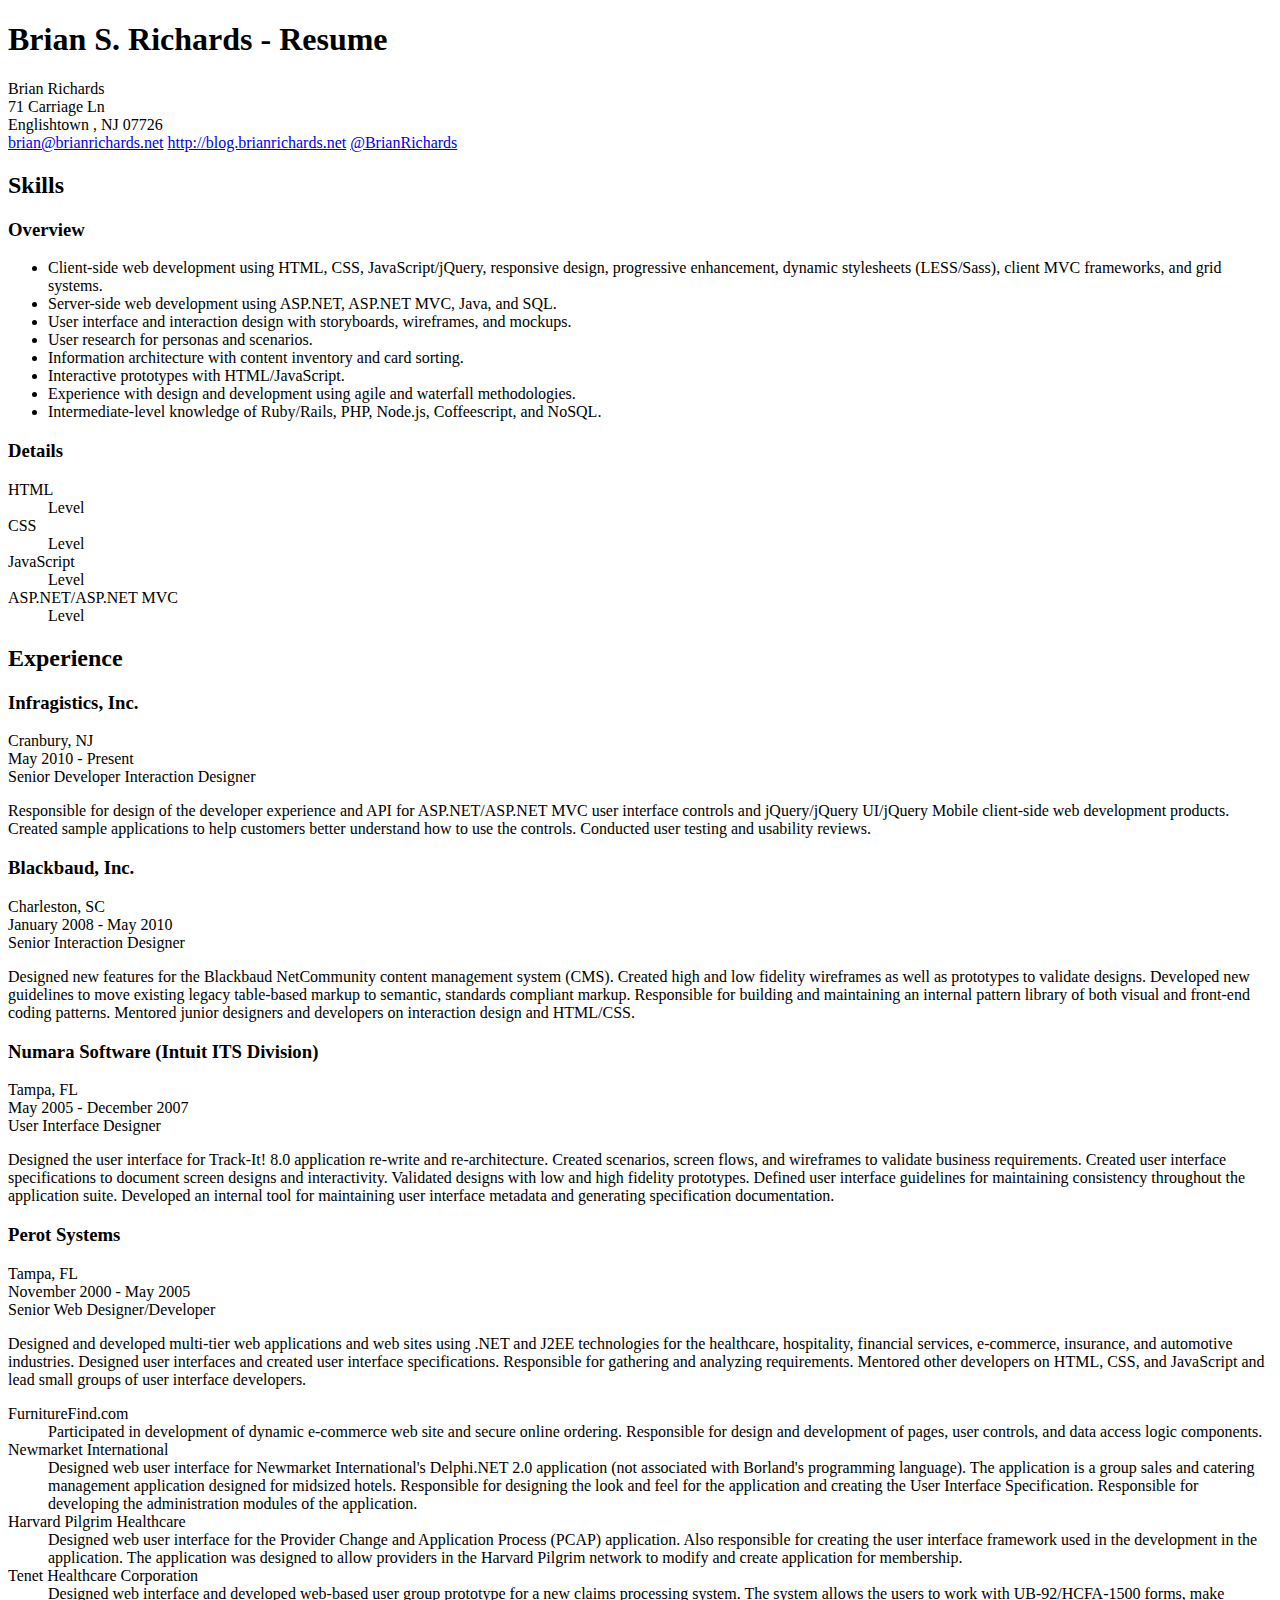
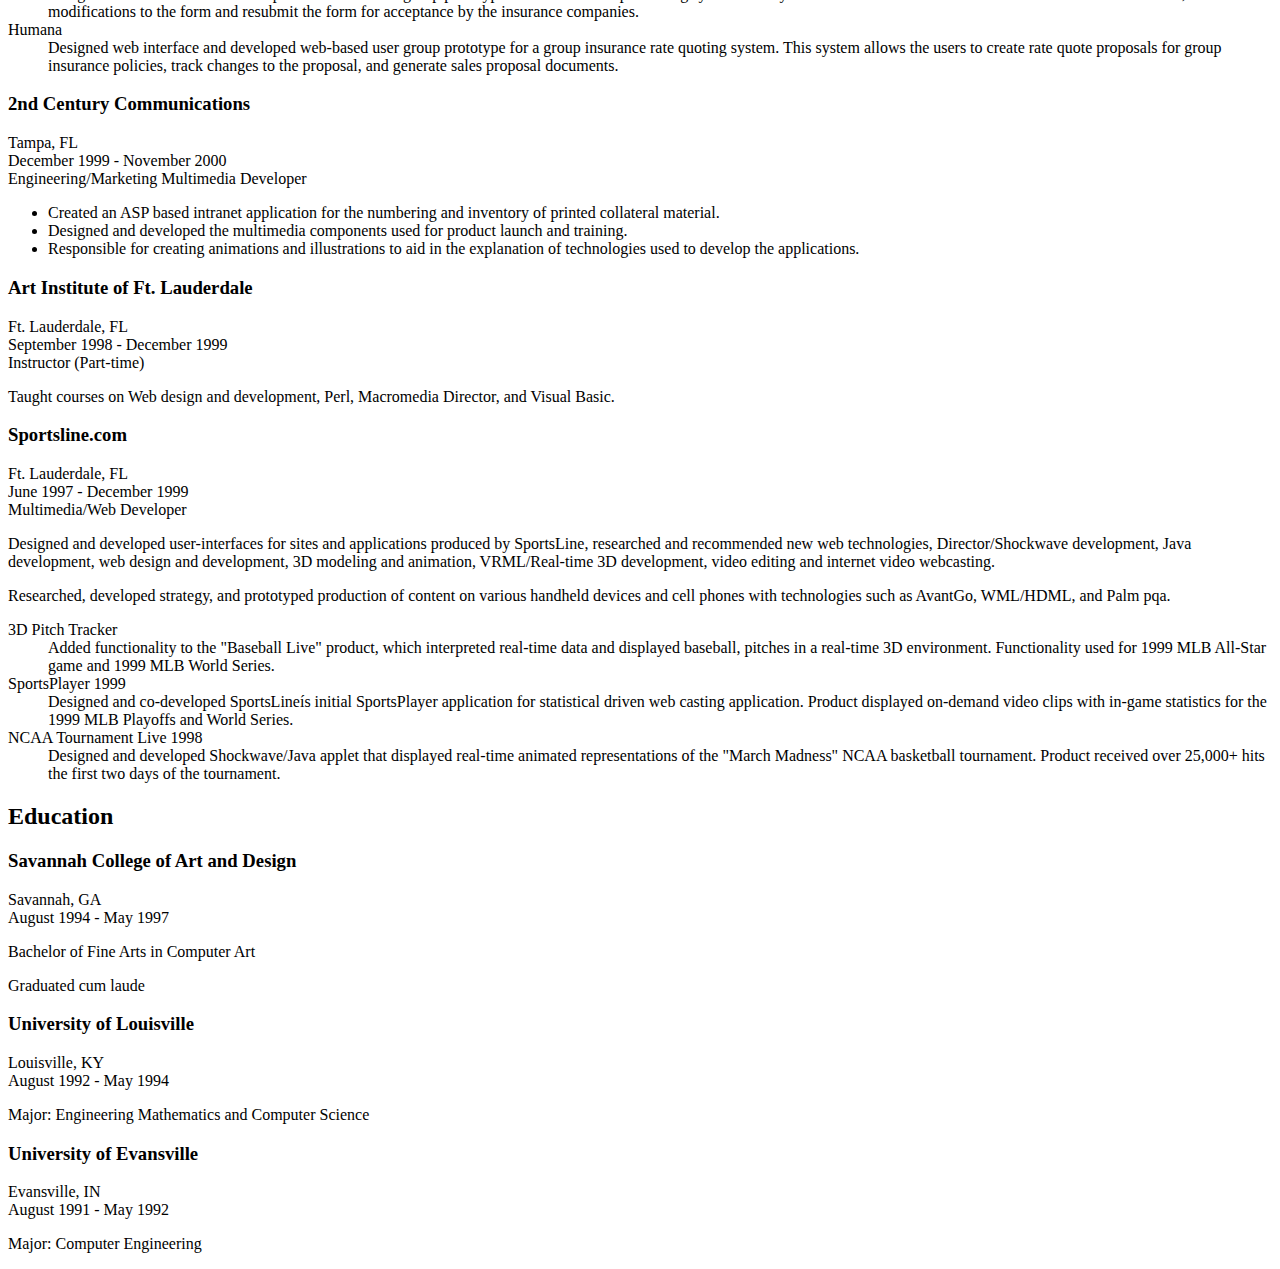
==== index.html @ 7f8946c2 "Initial markup" ====
<!doctype html>
<html lang="en">
<head>
  <meta charset="utf-8">
  <meta http-equiv="X-UA-Compatible" content="IE=edge,chrome=1">

  <title>Brian S. Richards - Resume</title>

  <meta name="description" content="">
  <meta name="viewport" content="width=device-width">

  <!-- favicon.ico -->

  <link rel="stylesheet" href="css/style.css">
</head>
<body>
  <header>
    <div id="contactInfo">
      <h1>Brian S. Richards - Resume</h1>
      <div id="hcard-Brian-Richards" class="vcard">
        <span class="url fn">Brian Richards</span>
        <div class="adr">
          <div class="street-address">71 Carriage Ln</div>
          <span class="locality">Englishtown</span>
          , 
          <span class="region">NJ</span>
          <span class="postal-code">07726</span>
        </div>
        <a class="email" rel="me" href="mailto:brian@brianrichards.net">brian@brianrichards.net</a>
        <a class="url" rel="me" href="http://blog.brianrichards.net/">http://blog.brianrichards.net</a>
        <a class="url" rel="me" href="http://twitter.com/BrianRichards">@BrianRichards</a>
      </div>
    </div>
  </header>
  <div id="skills">
    <header>
      <h2>Skills</h2>
    </header>
    <section class="skills overview">
      <header>
        <h3>Overview</h3>
      </header>
      <ul>
        <li>Client-side web development using HTML, CSS, JavaScript/jQuery, responsive design, progressive enhancement, dynamic stylesheets (LESS/Sass), client MVC frameworks, and grid systems.</li>
        <li>Server-side web development using ASP.NET, ASP.NET MVC, Java, and SQL.</li>
        <li>User interface and interaction design with storyboards, wireframes, and mockups.</li>
        <li>User research for personas and scenarios.</li>
        <li>Information architecture with content inventory and card sorting.</li>
        <li>Interactive prototypes with HTML/JavaScript.</li>
        <li>Experience with design and development using agile and waterfall methodologies.</li>
        <li>Intermediate-level knowledge of Ruby/Rails, PHP, Node.js, Coffeescript, and NoSQL.</li>
      </ul>
    </section>

    <section class="skills details">
      <header>
        <h3>Details</h3>
      </header>
      <dl>
        <dt>HTML</dt>
        <dd>Level</dd>
        <dt>CSS</dt>
        <dd>Level</dd>
        <dt>JavaScript</dt>
        <dd>Level</dd>
        <dt>ASP.NET/ASP.NET MVC</dt>
        <dd>Level</dd>
        <dt></dt>
        <dd></dd>
        <dt></dt>
        <dd></dd>
        <dt></dt>
        <dd></dd>
        <dt></dt>
        <dd></dd>
        <dt></dt>
        <dd></dd>
      </dl>
    </section>    
  </div>

  <div id="jobs">
    <header>
      <h2>Experience</h2>
    </header>
    <section class="experience">
      <header>
        <h3 class="org">Infragistics, Inc.</h3>
        <div class="adr">
          <span class="locality">Cranbury</span>, <span class="region">NJ</span>
        </div>
        <div class="">
          <time class="dtstart" datetime="2010-05-01">May 2010</time> - <time class="dtend" datetime="2012-03-31">Present</time>
        </div>
        <span class="title">Senior Developer Interaction Designer</span>
      </header>
      <p class="summary">
        Responsible for design of the developer experience and API for ASP.NET/ASP.NET MVC user interface controls and jQuery/jQuery UI/jQuery Mobile client-side web development products. Created sample applications to help customers better understand how to use the controls. Conducted user testing and usability reviews.
      </p>
    </section>

    <section class="experience">
      <header>
        <h3 class="org">Blackbaud, Inc.</h3>
        <div class="adr">
          <span class="locality">Charleston</span>, <span class="region">SC</span>
        </div>
        <div class="">
          <time class="dtstart" datetime="2008-01-01">January 2008</time> - <time class="dtend" datetime="2010-05-01">May 2010</time>
        </div>
        <span class="title">Senior Interaction Designer</span>
      </header>
      <p class="summary">
        Designed new features for the Blackbaud NetCommunity content management system (CMS).  Created high and low fidelity wireframes as well as prototypes to validate designs.  Developed new guidelines to move existing legacy table-based markup to semantic, standards compliant markup.  Responsible for building and maintaining an internal pattern library of both visual and front-end coding patterns.  Mentored junior designers and developers on interaction design and HTML/CSS.
      </p>
    </section>

    <section class="experience">
      <header>
        <h3 class="org">Numara Software (Intuit ITS Division)</h3>
        <div class="adr">
          <span class="locality">Tampa</span>, <span class="region">FL</span>
        </div>
        <div class="">
          <time class="dtstart" datetime="2005-05-01">May 2005</time> - <time class="dtend" datetime="2007-12-31">December 2007</time>
        </div>
        <span class="title">User Interface Designer</span>
      </header>
      <p class="summary">
        Designed the user interface for Track-It! 8.0 application re-write and re-architecture.  Created scenarios, screen flows, and wireframes to validate business requirements.  Created user interface specifications to document screen designs and interactivity.  Validated designs with low and high fidelity prototypes.  Defined user interface guidelines for maintaining consistency throughout the application suite.  Developed an internal tool for maintaining user interface metadata and generating specification documentation. 
      </p>
    </section>

    <section class="experience">
      <header>
        <h3 class="org">Perot Systems</h3>
        <div class="adr">
          <span class="locality">Tampa</span>, <span class="region">FL</span>
        </div>
        <div class="">
          <time class="dtstart" datetime="2000-11-01">November 2000</time> - <time class="dtend" datetime="2005-05-01">May 2005</time>
        </div>
        <span class="title">Senior Web Designer/Developer</span>
      </header>
      <p class="summary">
        Designed and developed multi-tier web applications and web sites using .NET and J2EE technologies for the healthcare, hospitality, financial services, e-commerce, insurance, and automotive industries.  Designed user interfaces and created user interface specifications.  Responsible for gathering and analyzing requirements.  Mentored other developers on HTML, CSS, and JavaScript and lead small groups of user interface developers.
      </p>
      <dl class="summary projects">
        <dt>FurnitureFind.com</dt>
        <dd>
          Participated in development of dynamic e-commerce web site and secure online ordering.  Responsible for design and development of pages, user controls, and data access logic components.
        </dd>
        <dt>Newmarket International</dt>
        <dd>
          Designed web user interface for Newmarket International's Delphi.NET 2.0 application (not associated with Borland's programming language).  The application is a group sales and catering management application designed for midsized hotels.  Responsible for designing the look and feel for the application and creating the User Interface Specification.  Responsible for developing the administration modules of the application.
        </dd>
        <dt>Harvard Pilgrim Healthcare</dt>
        <dd>
          Designed web user interface for the Provider Change and Application Process (PCAP) application.  Also responsible for creating the user interface framework used in the development in the application.   The application was designed to allow providers in the Harvard Pilgrim network to modify and create application for membership.
        </dd>
        <dt>Tenet Healthcare Corporation</dt>
        <dd>
          Designed web interface and developed web-based user group prototype for a new claims processing system.  The system allows the users to work with UB-92/HCFA-1500 forms, make modifications to the form and resubmit the form for acceptance by the insurance companies.
        </dd>
        <dt>Humana</dt>
        <dd>
          Designed web interface and developed web-based user group prototype for a group insurance rate quoting system.  This system allows the users to create rate quote proposals for group insurance policies, track changes to the proposal, and generate sales proposal documents.  
        </dd>
      </dl>
    </section>

    <section class="experience">
      <header>
        <h3 class="org">2nd Century Communications</h3>
        <div class="adr">
          <span class="locality">Tampa</span>, <span class="region">FL</span>
        </div>
        <div class="">
          <time class="dtstart" datetime="1999-12-01">December 1999</time> - <time class="dtend" datetime="2000-11-30">November 2000</time>
        </div>
        <span class="title">Engineering/Marketing Multimedia Developer</span>
      </header>
      <p class="summary">
        <ul>
          <li>Created an ASP based intranet application for the numbering and inventory of printed collateral material.</li>
          <li>Designed and developed the multimedia components used for product launch and training.</li>
          <li>Responsible for creating animations and illustrations to aid in the explanation of technologies used to develop the applications.</li>
        </ul>
      </p>
    </section>

    <section class="experience">
      <header>
        <h3 class="org">Art Institute of Ft. Lauderdale</h3>
        <div class="adr">
          <span class="locality">Ft. Lauderdale</span>, <span class="region">FL</span>
        </div>
        <div class="">
          <time class="dtstart" datetime="1998-09-01">September 1998</time> - <time class="dtend" datetime="1999-12-31">December 1999</time>
        </div>
        <span class="title">Instructor (Part-time)</span>
      </header>
      <p class="summary">
        Taught courses on Web design and development, Perl, Macromedia Director, and Visual Basic.
      </p>
    </section>

    <section class="experience">
      <header>
        <h3 class="org">Sportsline.com</h3>
        <div class="adr">
          <span class="locality">Ft. Lauderdale</span>, <span class="region">FL</span>
        </div>
        <div class="">
          <time class="dtstart" datetime="1997-06-01">June 1997</time> - <time class="dtend" datetime="1999-12-31">December 1999</time>
        </div>
        <span class="title">Multimedia/Web Developer</span>
      </header>
      <p class="summary">
        Designed and developed user-interfaces for sites and applications produced by SportsLine, researched and recommended new web technologies, Director/Shockwave development, Java development, web design and development, 3D modeling and animation, VRML/Real-time 3D development, video editing and internet video webcasting.
      </p>
      <p class="summary">
        Researched, developed strategy, and prototyped production of content on various handheld devices and cell phones with technologies such as AvantGo, WML/HDML, and Palm pqa.
      </p>
      <dl>
        <dt>3D Pitch Tracker</dt>
        <dd>
          Added functionality to the "Baseball Live" product, which interpreted real-time data and displayed baseball, pitches in a real-time 3D environment. Functionality used for 1999 MLB All-Star game and 1999 MLB World Series.
        </dd>
        <dt>SportsPlayer 1999</dt>
        <dd>
          Designed and co-developed SportsLineís initial SportsPlayer application for statistical driven web casting application. Product displayed on-demand video clips with in-game statistics for the 1999 MLB Playoffs and World Series.
        </dd>
        <dt>NCAA Tournament Live 1998</dt>
        <dd>
          Designed and developed Shockwave/Java applet that displayed real-time animated representations of the "March Madness" NCAA basketball tournament.  Product received over 25,000+ hits the first two days of the tournament.
        </dd>
      </dl>
    </section>
  </div>
  <div id="education">
    <header>
      <h2>Education</h2>
    </header>
    <section class="education">
      <h3 class="org">Savannah College of Art and Design</h3>
        <div class="adr">
          <span class="locality">Savannah</span>, <span class="region">GA</span>
        </div>
        <div class="">
          <time class="dtstart" datetime="1994-08-01">August 1994</time> - <time class="dtend" datetime="1997-05-31">May 1997</time>
        </div>
        <p class="summary degree">Bachelor of Fine Arts in Computer Art</p>
        <p class="summary">Graduated cum laude</p>
    </section>

    <section class="education">
      <h3 class="org">University of Louisville</h3>
        <div class="adr">
          <span class="locality">Louisville</span>, <span class="region">KY</span>
        </div>
        <div class="">
          <time class="dtstart" datetime="1992-08-01">August 1992</time> - <time class="dtend" datetime="1994-05-31">May 1994</time>
        </div>
        <p class="summary major">Major: Engineering Mathematics and Computer Science</p>
    </section>

    <section class="education">
      <h3 class="org">University of Evansville</h3>
        <div class="adr">
          <span class="locality">Evansville</span>, <span class="region">IN</span>
        </div>
        <div class="">
          <time class="dtstart" datetime="1991-08-01">August 1991</time> - <time class="dtend" datetime="1992-05-31">May 1992</time>
        </div>
        <p class="summary major">Major: Computer Engineering</p>
    </section>
  </div>
  <footer>

  </footer>
</body>
</html>
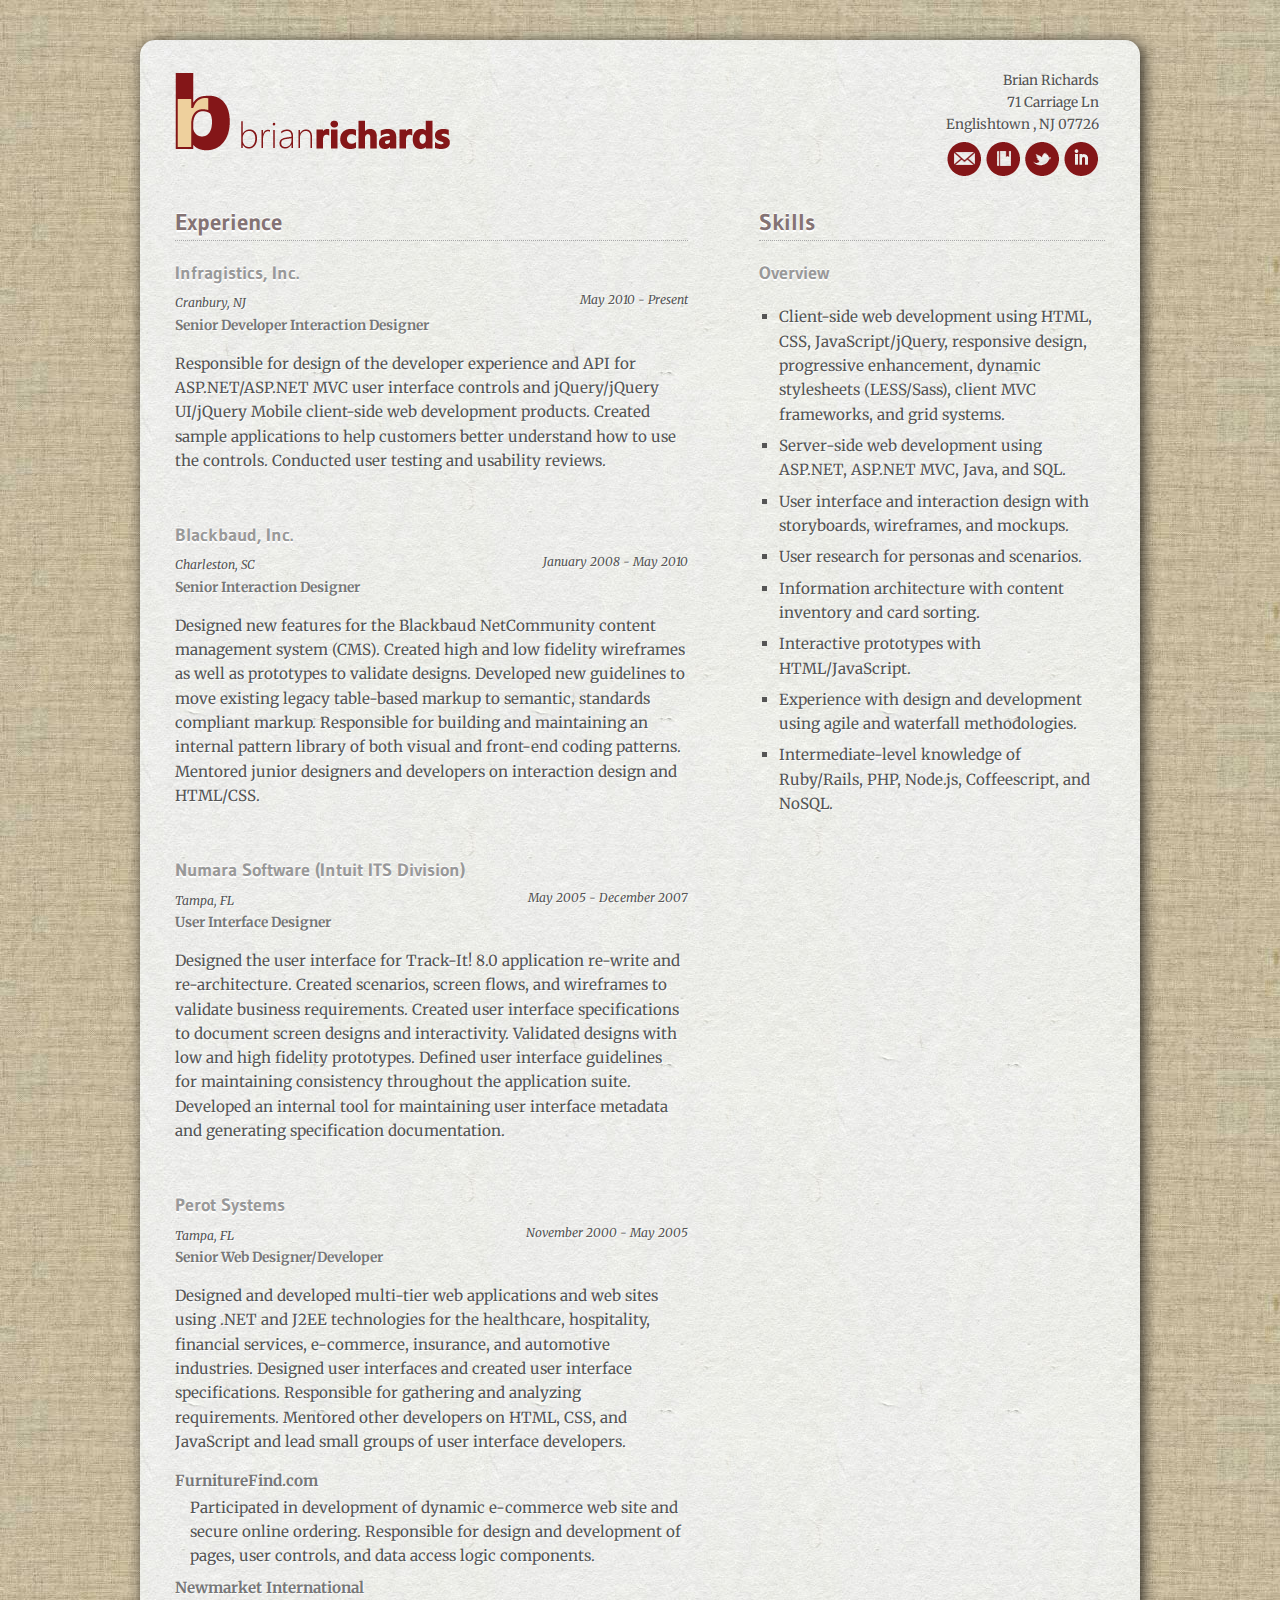
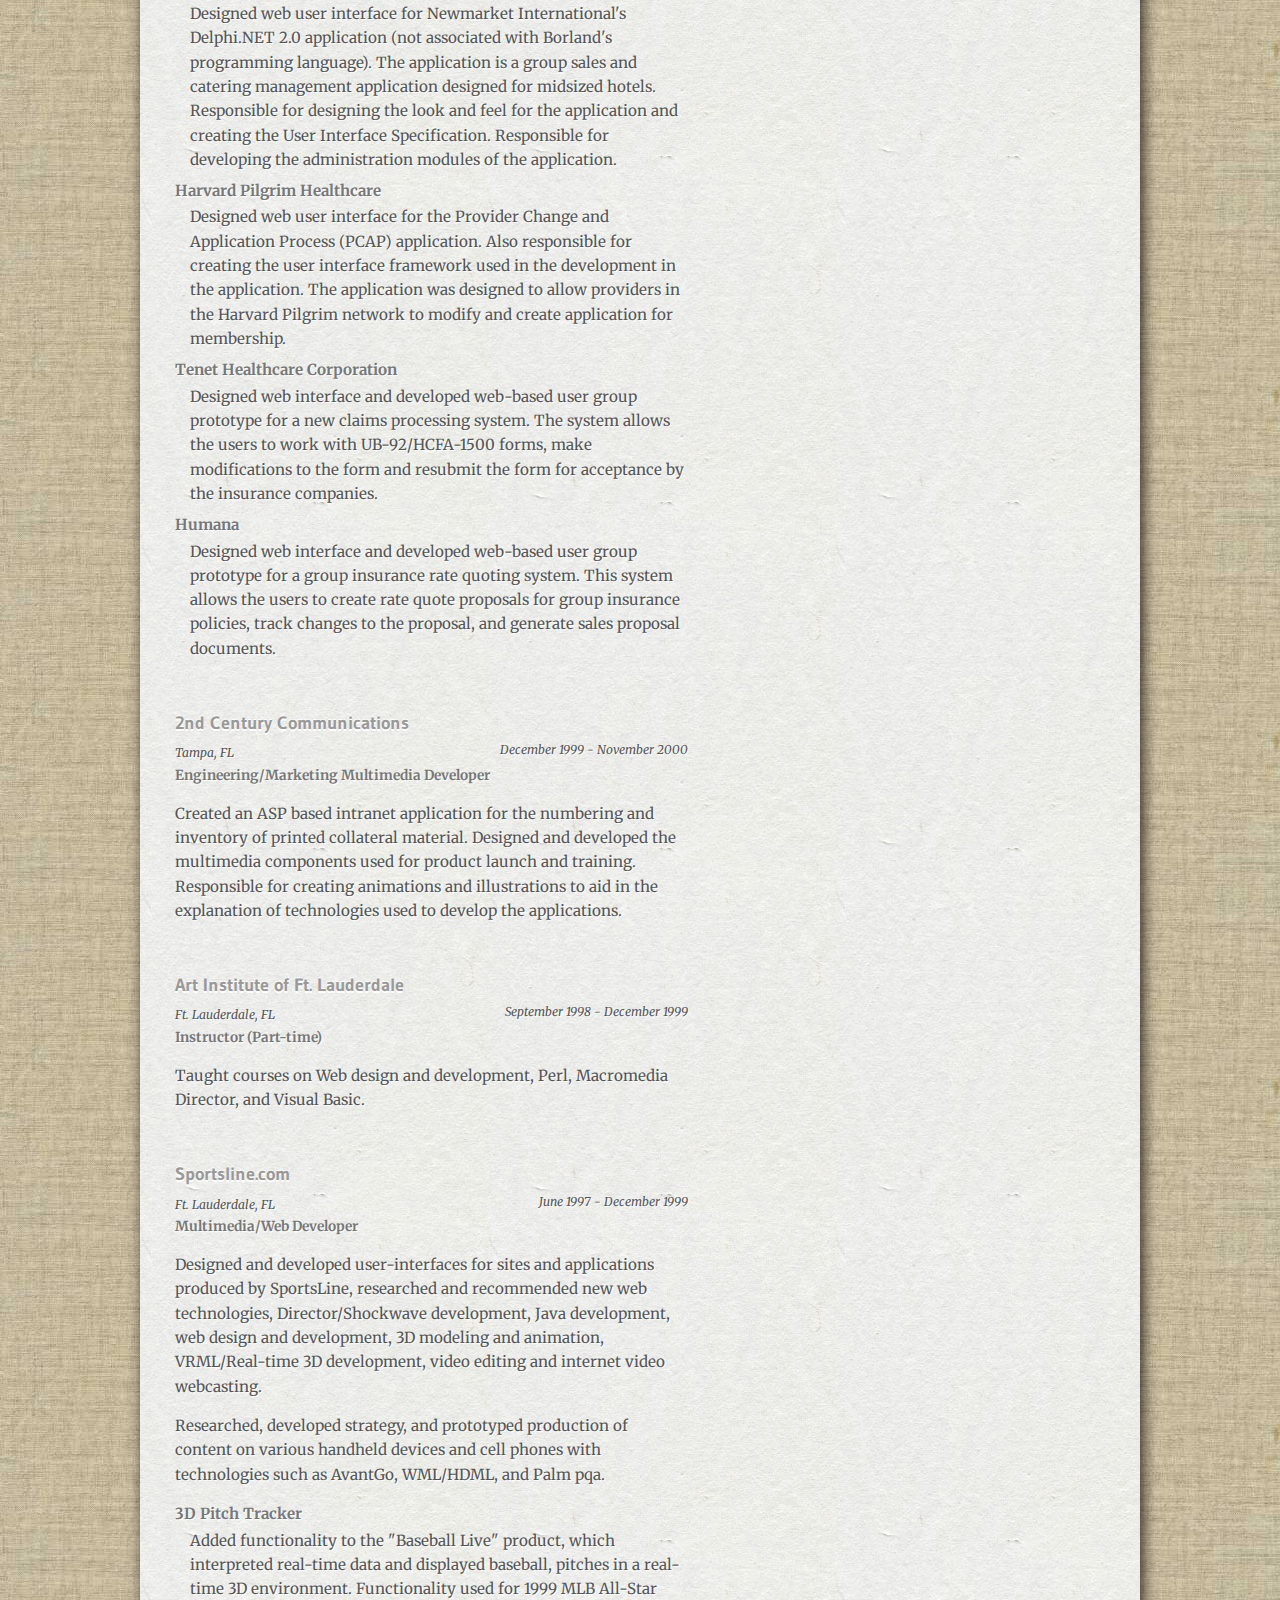
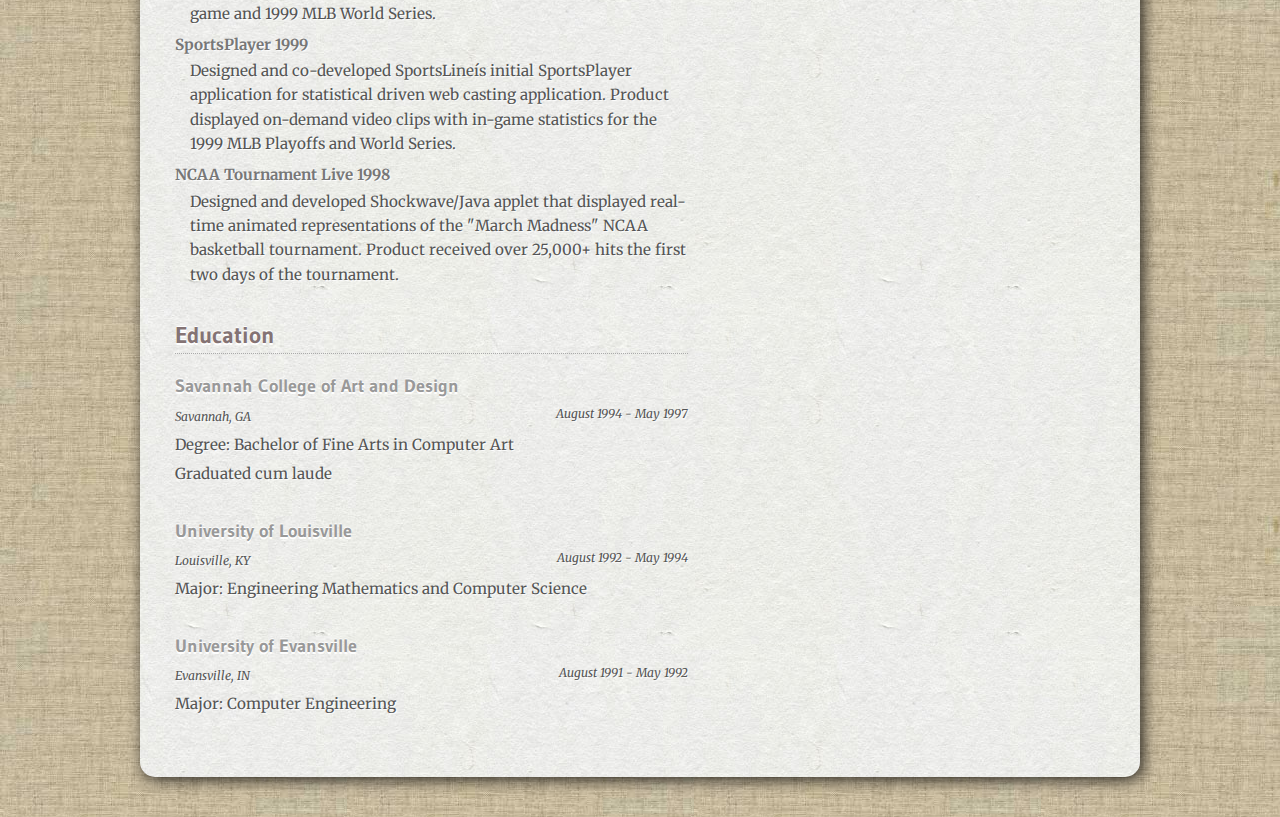
==== commit 656d192e: "Initial deployment" ====
--- a/index.html
+++ b/index.html
@@ -4,19 +4,37 @@
   <meta charset="utf-8">
   <meta http-equiv="X-UA-Compatible" content="IE=edge,chrome=1">
 
-  <title>Brian S. Richards - Resume</title>
+  <title>Brian Richards - Resume</title>
 
   <meta name="description" content="">
   <meta name="viewport" content="width=device-width">
 
-  <!-- favicon.ico -->
-
-  <link rel="stylesheet" href="css/style.css">
+  <link rel="shortcut icon" href="favicon.ico">
+  <link href='http://fonts.googleapis.com/css?family=Merriweather' rel='stylesheet' type='text/css'>
+  <link href='http://fonts.googleapis.com/css?family=Gudea' rel='stylesheet' type='text/css'>
+  <link rel="stylesheet" href="css/normalize.css">
+  <link rel="stylesheet" href="css/resume.css">
+
+  <script type="text/javascript">
+    var _gaq = _gaq || [];
+    _gaq.push(['_setAccount', 'UA-24062154-5']);
+    _gaq.push(['_trackPageview']);
+
+    (function() {
+      var ga = document.createElement('script'); ga.type = 'text/javascript'; ga.async = true;
+      ga.src = ('https:' == document.location.protocol ? 'https://ssl' : 'http://www') + '.google-analytics.com/ga.js';
+      var s = document.getElementsByTagName('script')[0]; s.parentNode.insertBefore(ga, s);
+    })();
+  </script>
 </head>
 <body>
-  <header>
+  <div id="page">
+  <header id="contact">
     <div id="contactInfo">
-      <h1>Brian S. Richards - Resume</h1>
+      <h1>
+        <img src="images/logo.png" alt="Brian Richards" />
+        <span>Brian Richards - Resume</span>
+      </h1>
       <div id="hcard-Brian-Richards" class="vcard">
         <span class="url fn">Brian Richards</span>
         <div class="adr">
@@ -26,9 +44,10 @@
           <span class="region">NJ</span>
           <span class="postal-code">07726</span>
         </div>
-        <a class="email" rel="me" href="mailto:brian@brianrichards.net">brian@brianrichards.net</a>
-        <a class="url" rel="me" href="http://blog.brianrichards.net/">http://blog.brianrichards.net</a>
-        <a class="url" rel="me" href="http://twitter.com/BrianRichards">@BrianRichards</a>
+        <a class="email" rel="me" href="mailto:brian@brianrichards.net" title="Email">Email</a>
+        <a class="url blog" rel="me" href="http://blog.brianrichards.net/posts/" title="Blog" target="_blank">Blog</a>
+        <a class="url twitter" rel="me" href="http://twitter.com/BrianRichards" title="Twitter" target="_blank">Twitter</a>
+        <a class="url linkedin" rel="me" href="http://www.linkedin.com/in/briansrichards" title="LinkedIn" target="_blank">LinkedIn</a>
       </div>
     </div>
   </header>
@@ -41,7 +60,9 @@
         <h3>Overview</h3>
       </header>
       <ul>
-        <li>Client-side web development using HTML, CSS, JavaScript/jQuery, responsive design, progressive enhancement, dynamic stylesheets (LESS/Sass), client MVC frameworks, and grid systems.</li>
+        <li>
+          Client-side web development using HTML, CSS, JavaScript/jQuery, responsive design, progressive enhancement, dynamic stylesheets (LESS/Sass), client MVC frameworks, and grid systems.
+        </li>
         <li>Server-side web development using ASP.NET, ASP.NET MVC, Java, and SQL.</li>
         <li>User interface and interaction design with storyboards, wireframes, and mockups.</li>
         <li>User research for personas and scenarios.</li>
@@ -52,7 +73,7 @@
       </ul>
     </section>
 
-    <section class="skills details">
+    <!--section class="skills details">
       <header>
         <h3>Details</h3>
       </header>
@@ -76,7 +97,7 @@
         <dt></dt>
         <dd></dd>
       </dl>
-    </section>    
+    </section-->    
   </div>
 
   <div id="jobs">
@@ -89,7 +110,7 @@
         <div class="adr">
           <span class="locality">Cranbury</span>, <span class="region">NJ</span>
         </div>
-        <div class="">
+        <div class="dates">
           <time class="dtstart" datetime="2010-05-01">May 2010</time> - <time class="dtend" datetime="2012-03-31">Present</time>
         </div>
         <span class="title">Senior Developer Interaction Designer</span>
@@ -105,7 +126,7 @@
         <div class="adr">
           <span class="locality">Charleston</span>, <span class="region">SC</span>
         </div>
-        <div class="">
+        <div class="dates">
           <time class="dtstart" datetime="2008-01-01">January 2008</time> - <time class="dtend" datetime="2010-05-01">May 2010</time>
         </div>
         <span class="title">Senior Interaction Designer</span>
@@ -121,7 +142,7 @@
         <div class="adr">
           <span class="locality">Tampa</span>, <span class="region">FL</span>
         </div>
-        <div class="">
+        <div class="dates">
           <time class="dtstart" datetime="2005-05-01">May 2005</time> - <time class="dtend" datetime="2007-12-31">December 2007</time>
         </div>
         <span class="title">User Interface Designer</span>
@@ -137,7 +158,7 @@
         <div class="adr">
           <span class="locality">Tampa</span>, <span class="region">FL</span>
         </div>
-        <div class="">
+        <div class="dates">
           <time class="dtstart" datetime="2000-11-01">November 2000</time> - <time class="dtend" datetime="2005-05-01">May 2005</time>
         </div>
         <span class="title">Senior Web Designer/Developer</span>
@@ -175,17 +196,13 @@
         <div class="adr">
           <span class="locality">Tampa</span>, <span class="region">FL</span>
         </div>
-        <div class="">
+        <div class="dates">
           <time class="dtstart" datetime="1999-12-01">December 1999</time> - <time class="dtend" datetime="2000-11-30">November 2000</time>
         </div>
         <span class="title">Engineering/Marketing Multimedia Developer</span>
       </header>
       <p class="summary">
-        <ul>
-          <li>Created an ASP based intranet application for the numbering and inventory of printed collateral material.</li>
-          <li>Designed and developed the multimedia components used for product launch and training.</li>
-          <li>Responsible for creating animations and illustrations to aid in the explanation of technologies used to develop the applications.</li>
-        </ul>
+        Created an ASP based intranet application for the numbering and inventory of printed collateral material. Designed and developed the multimedia components used for product launch and training. Responsible for creating animations and illustrations to aid in the explanation of technologies used to develop the applications.
       </p>
     </section>
 
@@ -195,7 +212,7 @@
         <div class="adr">
           <span class="locality">Ft. Lauderdale</span>, <span class="region">FL</span>
         </div>
-        <div class="">
+        <div class="dates">
           <time class="dtstart" datetime="1998-09-01">September 1998</time> - <time class="dtend" datetime="1999-12-31">December 1999</time>
         </div>
         <span class="title">Instructor (Part-time)</span>
@@ -211,7 +228,7 @@
         <div class="adr">
           <span class="locality">Ft. Lauderdale</span>, <span class="region">FL</span>
         </div>
-        <div class="">
+        <div class="dates">
           <time class="dtstart" datetime="1997-06-01">June 1997</time> - <time class="dtend" datetime="1999-12-31">December 1999</time>
         </div>
         <span class="title">Multimedia/Web Developer</span>
@@ -247,10 +264,10 @@
         <div class="adr">
           <span class="locality">Savannah</span>, <span class="region">GA</span>
         </div>
-        <div class="">
+        <div class="dates">
           <time class="dtstart" datetime="1994-08-01">August 1994</time> - <time class="dtend" datetime="1997-05-31">May 1997</time>
         </div>
-        <p class="summary degree">Bachelor of Fine Arts in Computer Art</p>
+        <p class="summary degree">Degree: Bachelor of Fine Arts in Computer Art</p>
         <p class="summary">Graduated cum laude</p>
     </section>
 
@@ -259,7 +276,7 @@
         <div class="adr">
           <span class="locality">Louisville</span>, <span class="region">KY</span>
         </div>
-        <div class="">
+        <div class="dates">
           <time class="dtstart" datetime="1992-08-01">August 1992</time> - <time class="dtend" datetime="1994-05-31">May 1994</time>
         </div>
         <p class="summary major">Major: Engineering Mathematics and Computer Science</p>
@@ -270,7 +287,7 @@
         <div class="adr">
           <span class="locality">Evansville</span>, <span class="region">IN</span>
         </div>
-        <div class="">
+        <div class="dates">
           <time class="dtstart" datetime="1991-08-01">August 1991</time> - <time class="dtend" datetime="1992-05-31">May 1992</time>
         </div>
         <p class="summary major">Major: Computer Engineering</p>
@@ -279,6 +296,16 @@
   <footer>
 
   </footer>
+  </div>
+
+  <script type="text/javascript" src="http://ajax.googleapis.com/ajax/libs/jquery/1.7.1/jquery.min.js"></script>
+  <script type="text/javascript" src="js/bsrFloatingHeader.js"></script>
+  <script type="text/javascript">
+    $(function(){
+      $("#contact").bsrFloatingHeader();
+    });
+  </script>
+
 </body>
 </html>
 
--- a/css/resume.css
+++ b/css/resume.css
@@ -0,0 +1,260 @@
+body {
+  width: 100%;
+  *zoom: 1;
+}
+body:before,
+body:after {
+  content: "";
+  display: table;
+}
+body:after {
+  clear: both;
+}
+/*---------------------------------------------------
+    LESS Elements 0.6
+  ---------------------------------------------------
+    A set of useful LESS mixins by Dmitry Fadeyev
+    Special thanks for mixin suggestions to:
+      Kris Van Herzeele,
+      Benoit Adam,
+      Portenart Emile-Victor,
+      Ryan Faerman
+
+    More info at: http://lesselements.com
+-----------------------------------------------------*/
+body {
+  font-family: 'Merriweather', serif;
+  font-size: .95em;
+  line-height: 1.6;
+  background-image: url("../images/bg.jpg");
+  color: #555;
+  text-shadow: 1px 1px 1px #FFF;
+}
+header {
+  *zoom: 1;
+}
+header:before,
+header:after {
+  content: "";
+  display: table;
+}
+header:after {
+  clear: both;
+}
+a {
+  color: #841618;
+}
+#page {
+  *zoom: 1;
+  max-width: 1000px;
+  margin: 0 auto;
+  padding-bottom: 30px;
+  background-color: #FFF;
+  background-image: url("../images/content-bg.jpg");
+  -webkit-box-shadow: 3px 3px 15px rgba(0, 0, 0, 0.8);
+  -moz-box-shadow: 3px 3px 15px rgba(0, 0, 0, 0.8);
+  box-shadow: 3px 3px 15px rgba(0, 0, 0, 0.8);
+}
+#page:before,
+#page:after {
+  content: "";
+  display: table;
+}
+#page:after {
+  clear: both;
+}
+ul {
+  padding-left: 20px;
+}
+ul li {
+  list-style-type: square;
+  margin-bottom: 7px;
+}
+dl dt {
+  font-weight: bold;
+  color: #777;
+  margin-bottom: 2px;
+}
+dl dd {
+  margin-left: 15px;
+  margin-bottom: 7px;
+}
+h2 {
+  font-family: 'Gudea', sans-serif;
+  color: #847374;
+  text-shadow: 0px -1px 0px #ffffff, 0px 2px 0px #ffffff;
+  margin: 0 25px;
+  border-bottom: 1px dotted #AAA;
+}
+h3 {
+  font-family: 'Gudea', sans-serif;
+  color: #999;
+  text-shadow: 0px -1px 0px #ffffff, 0px 2px 0px #ffffff;
+  margin-bottom: 3px;
+}
+#contact,
+#skills,
+#jobs,
+#education {
+  display: inline;
+  float: left;
+  width: 97.91666666666666%;
+  margin: 0 1.0416666666666665%;
+}
+#contact {
+  margin-bottom: 20px;
+}
+.experience,
+.skills,
+.education {
+  padding: 0 25px;
+}
+#contactInfo {
+  *zoom: 1;
+}
+#contactInfo h1 {
+  margin-bottom: 0;
+}
+#contactInfo h1 img {
+  width: 200px;
+  margin-left: 10px;
+}
+#contactInfo h1 span {
+  position: absolute;
+  left: -999px;
+}
+#contactInfo .vcard {
+  font-size: .9em;
+  padding-left: 15px;
+  padding-right: 20px;
+}
+#contactInfo .vcard .fn {
+  display: none;
+}
+#contactInfo .vcard .adr {
+  display: none;
+  margin-bottom: 5px;
+}
+#contactInfo .vcard a {
+  display: inline-block;
+  overflow: hidden;
+  text-align: left;
+  text-indent: -999px;
+  width: 36px;
+  height: 36px;
+  background-repeat: no-repeat;
+  background-image: url("../images/contact-logos.png");
+}
+#contactInfo .vcard .email {
+  background-position: 0px 0px;
+}
+#contactInfo .vcard .blog {
+  background-position: -36px 0px;
+}
+#contactInfo .vcard .twitter {
+  background-position: -72px 0px;
+}
+#contactInfo .vcard .linkedin {
+  background-position: -108px 0px;
+}
+#contactInfo:before,
+#contactInfo:after {
+  content: "";
+  display: table;
+}
+#contactInfo:after {
+  clear: both;
+}
+.experience,
+.education {
+  margin-bottom: 30px;
+}
+.experience .adr,
+.education .adr {
+  font-style: italic;
+  font-size: .8em;
+}
+.experience .dates,
+.education .dates {
+  font-style: italic;
+  font-size: .8em;
+}
+.experience .title,
+.education .title {
+  display: block;
+  font-weight: bold;
+  font-size: .9em;
+  color: #777;
+}
+@media only screen and (min-width: 520px) {
+  #contact {
+    margin-top: 20px;
+  }
+  #contactInfo h1 {
+    display: inline;
+    float: left;
+    width: 47.91666666666667%;
+    margin: 0 1.0416666666666665%;
+  }
+  #contactInfo h1 img {
+    width: 300px;
+    margin-left: 0;
+  }
+  #contactInfo .vcard {
+    display: inline;
+    float: left;
+    width: 31.25%;
+    margin: 0 1.0416666666666665%;
+    float: right;
+    margin-top: 10px;
+    text-align: right;
+  }
+  #contactInfo .vcard .fn {
+    display: block;
+  }
+  #contactInfo .vcard .adr {
+    display: block;
+  }
+  .experience .adr,
+  .education .adr {
+    display: inline-block;
+  }
+  .experience .dates,
+  .education .dates {
+    display: inline-block;
+    float: right;
+  }
+  .experience .title,
+  .education .title {
+    display: block;
+  }
+  .education .summary {
+    margin-top: 5px;
+    margin-bottom: 5px;
+  }
+}
+@media only screen and (min-width: 960px) {
+  #skills {
+    display: inline;
+    float: left;
+    width: 39.58333333333333%;
+    margin: 0 1.0416666666666665%;
+    float: right;
+  }
+  #jobs,
+  #education {
+    display: inline;
+    float: left;
+    width: 56.25%;
+    margin: 0 1.0416666666666665%;
+  }
+  #page {
+    margin: 40px auto;
+    -webkit-border-radius: 15px;
+    -moz-border-radius: 15px;
+    border-radius: 15px;
+    -moz-background-clip: padding;
+    -webkit-background-clip: padding-box;
+    background-clip: padding-box;
+  }
+}
